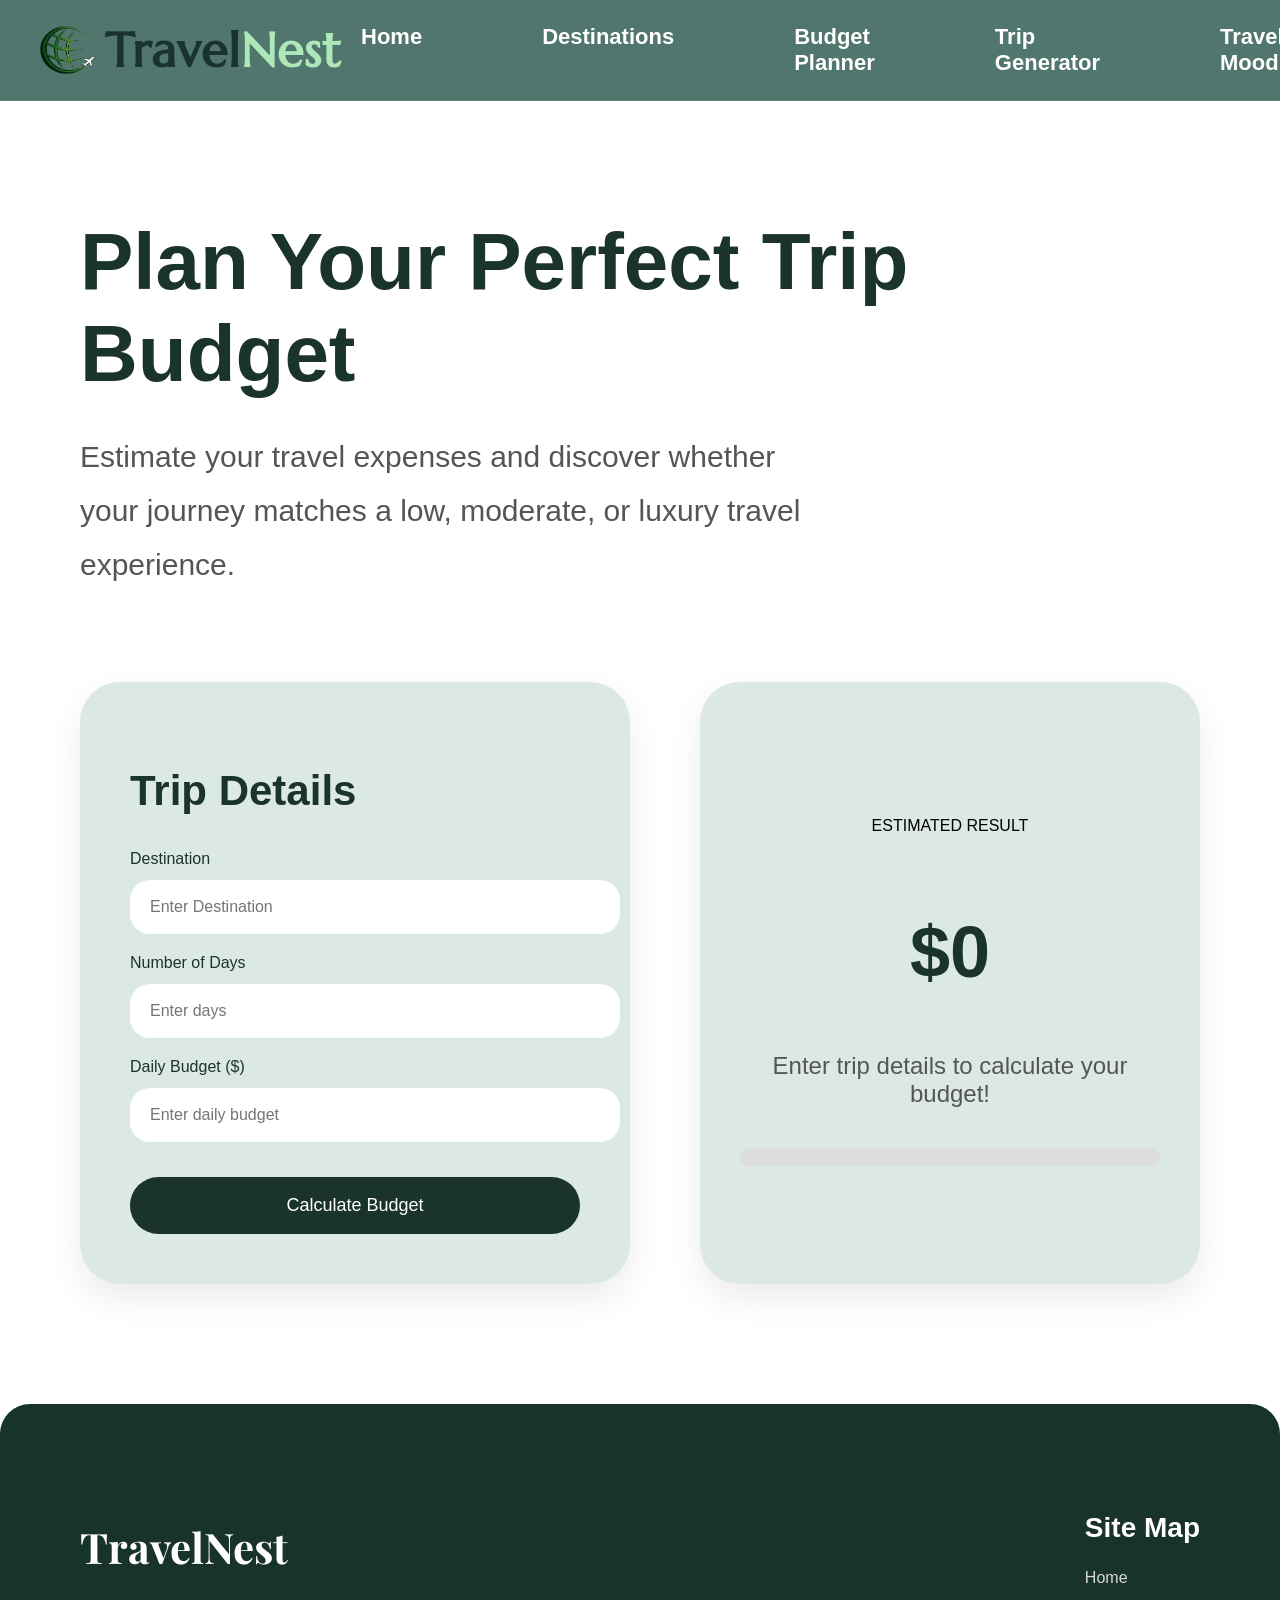
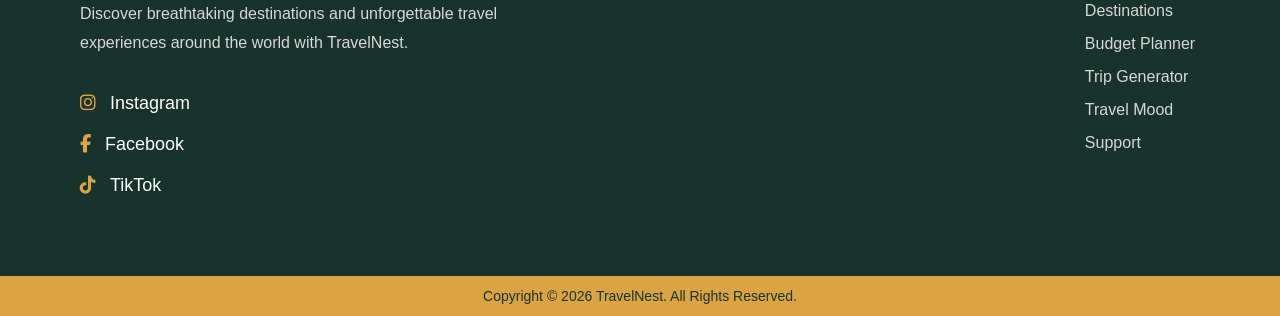
==== budgetplanner.html @ 12ec2a99 "Intial TravelNest Upload TravelNest is a travel based website that is user-friendly, easy to access " ====
<!DOCTYPE html>
<html lang="en">
<head>
    <meta charset="UTF-8">
    <meta name="viewport" content="width=device-width, initial-scale=1.0">
    <title>TravelNest</title>
    <link rel="icon" href="image/favicon.png">
    <link rel="stylesheet" href="css/style.css">
    <link rel="manifest" href="manifest.json">
    <link href="https://fonts.googleapis.com/css2?family=Marcellus&display=swap" rel="stylesheet">
    <link href="https://fonts.googleapis.com/css2?family=Playfair+Display:wght@600;700&display=swap" rel="stylesheet">
    <link rel="stylesheet" href="https://cdnjs.cloudflare.com/ajax/libs/font-awesome/6.5.1/css/all.min.css">
</head>
<body>
    <header>
        <nav>
            <div class="logo">
                <img src="image/favicon.png"
                alt="TravelNest Logo">
                <h1>
                    <span class="travel">Travel</span><span class="nest">Nest</span>
                </h1>

            </div> 
            <div class="hamburger"
            id="hamburger">  
               ☰
            </div> 
            <ul id="nav-menu">
                <li><a href="index.html">Home</a></li>
                <li><a href="destinations.html">Destinations</a></li>
                <li><a href="budgetplanner.html">Budget Planner</a></li>
                <li><a href="tripgenerator.html">Trip Generator</a></li>
                <li><a href="travelmood.html">Travel Mood</a></li>
                <li><a href="support.html">Support</a></li>
                  
            </ul>
        
        </nav>   
    </header>

<section class="budget-hero">
    <h1>Plan Your Perfect Trip Budget</h1>
    <p>Estimate your travel expenses and discover whether your journey matches a low, moderate, or luxury travel experience.</p>
</section>

<section class="budget-container">
    <!--LEFT SIDE-->
    <div class="budget-form">
        <h2>Trip Details</h2>

        <label>Destination</label>
        <input
        type="text"
        id="destination-input"
        placeholder="Enter Destination">

        <label>Number of Days</label>
        <input type="number"
        id="days-input"
        placeholder="Enter days">

        <label>Daily Budget ($)</label>
        <input type="number"
        id="budget-input"
        placeholder="Enter daily budget">
        <button id="calculate-btn">Calculate Budget</button>
    </div>
    <!--RIGHT SIDE-->
    <div class="budget-result">
        <p class="result -small">
            ESTIMATED RESULT 
        </p>
        <h2 id="total-cost">$0</h2>
        <p class="budget-status"
        id="budget-status">
            Enter trip details to calculate your budget!
        </p>
        <!--PROGRESS BAR-->
        <div class="progress-bar">
            <div class="progress-fill"
            id="progress-fill"></div>
        </div>
    </div>
</section>
<footer class="footer">
    <div class="footer-left">
        <h2>
             TravelNest
        </h2>
         <p>
            Discover breathtaking destinations and unforgettable
            travel experiences around the world with TravelNest.
        </p>
 

        <div class="socials">
            <a href="#"><i class="fa-brands fa-instagram"></i>
                Instagram
            
            </a>

            <a href="#"><i class="fa-brands fa-facebook-f"></i>
                Facebook 
            </a>

            <a href="#"><i class="fa-brands fa-tiktok"></i>
                TikTok
            </a>

        </div>
    </div>
    <div class="footer-right">
        <h3>Site Map</h3>
        <ul>
            <li><a href="index.html">Home</a><li>
            <li><a href="destinations.html">Destinations</a></li>
            <li><a href="budgetplanner.html">Budget Planner</a></li>
            <li><a href="tripgenerator.html">Trip Generator</a></li>
            <li><a href="travelmood.html">Travel Mood</a></li>
            <li><a href="support.html">Support</a></li>
        </ul>
    </div>
</footer>
<div class="footer-bottom">
    Copyright © 2026 TravelNest. All Rights Reserved.
</div>
<script src="js/budgetplanner.js"></script>
</body>
</html>
---- css/style.css ----
/* Whole webpage*/
body
{
    margin:0;
    font-family:'Poppins', sans-serif;
    background-color:white;
    overflow-x:hidden;
}
/* Navigation bar*/
nav
{
    box-sizing: border-box;
    display: flex;
    align-items: center;
    padding: 20px 40px;
    justify-content:space-between;
    background:rgba(13, 66, 54, 0.72);
    backdrop-filter:blur(14px);
    -webkit-backdrop-filter: blur(14px);
    border-bottom:1px solid rgba(255,255,255,0.12);
    gap:20px;
    position:fixed;
    top:0;
    left:0;
    width:100%;
    z-index:1000;
   
}
/*Navigation menu*/
nav ul
{
    list-style: none;
    display: flex;
    gap: 120px;
    margin: 0;
    padding:0;
    
}
nav a
{
    text-decoration:none;
    color:white;
    font-size:22px;
    font-weight:700;
    transition:0.3s;
    position:relative;
    display:inline-block;
}
nav a:hover
{
    color:white;
    transform:translateY(-5px) scale(1.02);
}
nav li 
{
    cursor: pointer;
    transition:0.3s;
}
nav li:hover
{
    color:#A7C4A0;
}
nav h1
{
    margin:0;
    font-size: 42px;
    letter-spacing:1px;
    color:#2E2E2E;
    font-family: 'Playfair Display',Serif;
}
.hamburger
{
    display:none;
    font-size:30px;
    color:white;
    cursor:pointer;
}
.logo
{
    display:flex;
    align-items:center;
    gap:10px;
}
.logo img
{
    width:55px;
    height:55px;
    object-fit:contain;
}
.logo h1
{
    margin:0;
    font-size:48px;
    font-family:'Marcellus', serif;
    font-weight:700;
    letter-spacing:1px;
}
.travel
{
    color:#1B332D
}
.nest
{
    color:#aee7b8;
}
/*Hero Section*/
.hero
{
    display: flex;
    justify-content:space-between;
    align-items:flex-start;
    padding:100px 80px 10px;
    background:white;
    gap:150px;
    margin-top:60px;
    position: relative;
    overflow:hidden;
}
.hero-grid
{
    display:grid;
    grid-template-columns:1fr 1fr;
    gap:650px;
}
.hero-grid
{
    display:flex;
    justify-content: space-between;
    align-items: center;
    width: 100%;
}
/*Hero Heading*/
.hero h2
{
    font-size: 78px;
    margin-bottom: 20px;
    line-height:1.4;
    color:#1B332D;
    text-align: left;
    white-space:nowrap;
}
.hero h2 span
{ 
    color:#36856f;
}
/* Hero Paragraph*/
.hero p
{
    font-family: 'poppins',sans-serif;
    font-size: 30px;
    max-width: 650px;
    line-height: 1.8;
    margin-bottom:35px;
    color:#555;
    font-weight: 400;
}
/*Hero Content Box*/
.hero div
{
    max-width: 650px;
}
/*Hero Button*/
.hero button
{
    background-color:#1b332d;
    color: white;
    border: none;
    padding: 20px 35px;
    font-size: 18px;
    border-radius: 30px;
    cursor: pointer;
    transition:0.3s;
    width:auto;
    margin-top: 100px;
    
}
.hero button:hover
{
    transform:translateY(-3px);
    background: #2F5D50;
}
.hero-image
{
    border-radius: 30px;
    
}
.hero-image img {
    width: 700px;
    height: auto;
    object-fit: cover;
    border-radius:30px;
    margin-left:0px;
    box-shadow: 0 20px 40px rgba(0,0,0,0.18);
    display:block;
    opacity:1;
    margin-top:0;
    bottom: -120px;
    z-index: 2;
    position: relative;
    
}
.hero-text {

    max-width: 650px;
    animation: fadeUp 1.5s ease;
    color: #2E2E2E;
    padding-top:40px;
    margin-top: -70px;
    z-index: 2;
    position: relative;
    display:flex;
    flex-direction: column;
    justify-content: space-between;
}

.stats
{
    display:flex;
    justify-content: center;
    gap: 100px;
    padding:40px 0;
}
.stat-box
{
    text-align:center
}
.stat-box h3
{
    font-size:42px;
    color:#2F5D50;
    margin-bottom: 10px;
}
.stat-box p
{
    font-size: 18px;
    color: #555;

}
.line
{
    width:6px;
    height:135px;
    background:grey;
}
.hero-grid 
{
    margin-top: 0;
}
.hero-content
{
    display:flex;
    flex-direction: column;
    justify-content: center;
    height:100%;
    text-align:left;
    align-items:center;
}


/*Footer*/
.footer
{
    background:#18322C;
    color:white;
    display:flex;
    justify-content: space-between;
    padding: 80px;
    border-top-left-radius: 30px;
    border-top-right-radius: 30px;

}
/*Footer Left*/
.footer-left
{
    max-width:420px;
}
.footer-left h2
{
    font-size: 42px;
    margin-bottom: 25px;
    font-family: 'Playfair Display', serif;
}
.footer-left p
{
    color:#D8D8D8;
    line-height:1.8;
    margin-bottom:35px;
}
/*Social Links*/
.socials
{
    gap:20px;
    flex-direction:column;
    display:flex;
    margin-top: 30px;

}
.socials a
{
    color:white;
    text-decoration:none;
    border-radius: 50%;
    display:flex;
    align-items:center;
    font-size: 18px;
    gap:14px;
}
.socials a:hover
{
    color:#A7C4A0;
    transform: TranslateY(-3px);

}
.socials a i
{
    font-size:24px;
    color:#D9A441;
    display:flex;
    align-items:center;
    justify-content: center;
    font-size: 18px;

}
.start-btn
{
    display:inline-block;
    background:#14362F;
    color:white;
    text-decoration:none;
    padding:15px 35px;
    border-radius:30px;
    font-weight:400;
}
.start-btn:hover
{
    background:#2F5D50;
    color:white;
    transform:translateY(-3px);
}
/*Right Side*/
.footer-right h3
{
    font-size: 28px;
    margin-bottom:25px;
}
.footer-right ul
{
    list-style:none;
    padding:0;
}
.footer-right li
{
    margin-bottom: 15px;
}
.footer-right a
{
    transition: 0.3s;
    text-decoration:none;
    color:#D8D8D8;
}
.footer-right a:hover
{
    color:white;
    padding-left:5px;
}
/*Bottom Bar*/
.footer-bottom
{
    background:#D9A441;
    font-size:14px;
    padding:12px;
    text-align:center;
    color:#1B332D;
}
/*Newsletter*/
.newsletter-section
{
    display:flex;
    gap:40px;
    margin:20px 20px 30px;
    padding:50px 60px;
    border-radius: 35px;
    justify-content: space-between;
    background:#d6efe8;
    align-items:center;
  
}
/*left side*/

.newsletter-text h2
{
    color:black;
    margin-bottom:15px;
    font-size:35px;
    font-weight: 70;

}
.newsletter-text p
{
    font-size: 25px;
}
/*right side*/
.newsletter-box
{
    display:flex;
    gap:15px;
    align-items: center;

}
.newsletter-box input
{
    width:280px;
    padding:16px 22px;
    border-radius:35px;
    outline:none;
    border:none;
    font-size: 16px;
}
.newsletter-box button
{
    background: #1b332d;;
    color:white;
    padding:16px 28px;
    border:none;
    transition:0.3s;
    font-weight: 450;
    border-radius: 30px;
    font-size:16px;
    cursor:pointer;
}
.newsletter-box button:hover
{
    transform:translateY(-3px);
    background: #2F5D50;
}
/*Destination of the day*/
/*main section*/
.btn
{
    display:inline-block;
    background:#14362F;
    color:white;
    text-decoration:none;
    padding:15px 35px;
    border-radius:30px;
    font-size:18px;
    font-weight:400;
    transition:0.3s;
    margin-top:20px;
}

.btn:hover
{
    background:#2F5D50;
    color:white;
    transform:translateY(-3px);
}
.destination-wrapper
{
    padding:100px 80px;
    background:white;
}
/*main title*/
.main-day-title
{
    font-weight: 600;
    font-size: 52px;
    color:#1B332D;
    text-align: left;
    margin-bottom: 50px;
}
/*big container*/
.day-destination
{
    background:#DCE9E2;
    box-shadow:0 15px 35px rgba(0,0,0,0.08);
    gap:50px;
    display: flex;
    align-items: center;
    padding:50px;
    border-radius: 45px;
}

.day-destination
{
    display:flex;
    align-items: center;
    background:#DCE9E2;
    gap:80px;
    padding:100px 80px;
    justify-content:space-between;
}

.day-image img
{
    width:350px;
    border-radius: 30px;
    height:420px;
    object-fit: cover;
    display:block;
}
.day-content
{
    flex:1;
}
.small-title
{
    margin-bottom:20px;
    letter-spacing:3px;
    color:#123229;
    letter-spacing:3px;
    align-items: flex-end;
}
.day-content h2
{
    font-size:60px;
    line-height: 1.1;
    margin-bottom: 30px;
    color: #1B332D;
    font-weight: 50
}
.day-content h2 span
{
    color:#36856f;
}
.day-text
{
    font-size: 25px;
    line-height: 1.8;
    color:black;
    margin-bottom: 35px;

}
/*button*/
.day-content button
{
    background: #1B332D;
    transition: 0.3s;
    cursor:pointer;
    color: white;
    border: none;
    padding: 16px 34px;
    border-radius: 35px;
    font-size: 17px;
}
.day-content button:hover
{
    transform:translateY(-3px);
    background: #2F5D50;
}

/*Destination -Hero*/
.destination-hero
{
    text-align:left;
    padding:150px 80px 10px;
    background: white;
}
.destination-hero h2
{
    font-size:68px;
    color:#1B332D;
    margin-bottom: 20px;
}
.destination-hero h2 span
{
    color:#36856f;
}
.destination-hero p
{
    line-height:1.8;
    color:#555;
    font-size: 30px;
    max-width: 750px;
    text-align:left;
    margin-left:0;
}
/*filter section*/
.filter-section
{
    display: flex;
    background: white;
    padding: 30px 80px 60px;
    justify-content:flex-start;
    gap: 20px;
}
.filter-section input,
.filter-section select
{
    width:260px;
    padding:16px 22px;
    border:1px solid #ddd;
    border-radius:35px;
    font-size:16px;
}
.filter-section select 
{
    appearance:none;
    -webkit-appearance:none;
    -moz-appearance:none;

    background-image:url("data:image/svg+xml,%3Csvg xmlns='http://www.w3.org/2000/svg' width='12' height='12' viewBox='0 0 12 12'%3E%3Cpath d='M2 4l4 4 4-4' fill='none' stroke='black' stroke-width='2'/%3E%3C/svg%3E");

    background-repeat:no-repeat;

    background-position:right 25px center;
}
/*Destination Cards*/

/*Individual Card*/
.destination-card
{
    cursor: pointer;
    width:450px;
    background:#d6efe8;
    border-radius: 35px;
    transition: 0.3s;
    overflow: hidden;
    box-shadow: 0 15px 35px rgba(0,0,0,0.08);
}

.destination-cards
{
    display:flex;
    justify-content: center;
    flex-wrap:wrap;
    gap:95px;
    padding:0 80px 100px;
    background:white;
}

.destination-card:hover
{
    transform: translateY(-10px);
}
.destination-card img
{
    width:100%;
    height:400px;
    object-fit: cover;
    display: block;
}
.modal
{
    display:none;
    position:fixed;
    top:0;
    left:0;
    width: 100%;
    height:100%;
    background:rgba(0,0,0,0.7);
    justify-content:center;
    align-items:center;
    z-index:999;
}

.modal-content
{
    width:1100px;
    background:white;
    border-radius:35px;
    overflow:hidden;
    display:flex;
    align-items:stretch;
    position:relative;
    box-shadow:0 20px 40px rgba(0,0,0,0.2);
}
.modal-content img
{
    width:420px;
    height:auto;
    object-fit:cover;
    display:block;
    
}
.modal-text
{
    flex:1;
    padding:50px;
}

.modal-text h2
{
    font-size:45px;

    color:#1B332D;

    margin-bottom:25px;
}

.modal-text p
{
    font-size:20px;

    line-height:1.8;

    color:#555;
}
.modal-text h3
{
    color:#1B332D;
    margin-bottom:20px;
    font-size:25px;
    margin-top:35px;
}
.modal-text ul
{
    padding-left:25px;
    line-height:2;
    color:#555;
    font-size:20px;
}
table
{
    width:100%;
    margin-top:20px;
    border-collapse:collapse;
}
table th,
table td
{
    border:1px solid #ddd;
    padding:15px;
    text-align:center;
}
table th
{
    background:#1B332D;
    color:white;
}

#close-modal
{
    position:absolute;

    top:20px;
    right:25px;

    font-size:40px;

    cursor:pointer;

    color:#1B332D;
}
/*card text*/
.card-info
{
    padding:30px;
}
.card-info h3
{
    font-size: 28px;
    margin-bottom: 10px;
    color: #1B332D;
}
.card-info p
{
    font-size: 17px;
    color:#666;
}

/*Budget hero*/
.budget-hero
{
    padding:150px 80px 10px;
    text-align:left;
    background:white;
}
.budget-hero h1
{
    font-size:80px;
    margin-bottom: 20px;
    color:#1B332D;
}
.budget-hero p
{
    font-size:30px;
    line-height:1.8;
    color:#555;
    max-width:750px;
    text-align:left;
    
}
/*main container*/
.budget-container
{
    flex-wrap:wrap;
    display:flex;
    justify-content:center;
    gap:70px;
    padding:50px 80px 120px;
    background:white;
}
/*form card*/
.budget-form
{
    box-shadow:0 15px 35px rgba(0,0,0,0.08);
    width:450px;
    border-radius: 40px;
    padding:50px;
    background: #DCE9E2;
}
.budget-form h2
{
    font-size:42px;
    margin-bottom:35px;
    color:#1B332D;
}
/*labels*/
.budget-form label
{
    display:block;
    margin-bottom:12px;
    margin-top:20px;
    color:#1B332D;
    font-weight: 500;
}
/*inputs*/
.budget-form input
{
    width:100%;
    padding:18px 20px;
    border:none;
    border-radius: 20px;
    outline:none;
    font-size:16px;
}
/*button*/
.budget-form button
{
    margin-top:35px;
    width:100%;
    padding:18px;
    border:none;
    border-radius:35px;
    background:#1B332D;
    color:white;
    font-size:18px;
    cursor:pointer;
    transition:0.3s;
}
.budget-form button:hover
{
    background:#2F5D50;
    transition:0.3s;
}
/*result card*/
.budget-result
{
    background:#DCE9E2;
    box-shadow:0 15px 35px rgba(0,0,0,0.08);
    width:420px;
    border-radius: 40px;
    padding:50px 40px;
    text-align: center;
    align-items: center;
    display:flex;
    justify-content:center;
    flex-direction: column;

}
/*small title*/
.result-small
{
    letter-spacing:3px;
    margin-bottom:25px;
    color:#2F5D50;
}
/*result price*/
.budget-result h2
{
    font-size:72px;
    margin-bottom:25px;
    color:#1B332D;
    margin-bottom: 35px;;
}
/*status*/
.budget-status
{
    font-size:24px;
    color:#555;
    margin-bottom: 40px;
}
/*progress bar*/
.progress-bar
{
    width:100%;
    height:18px;
    overflow:hidden;
    border-radius:30px;
    background:#ddd;
}
.progress-fill
{
    width:0%;
    height:100%;
    background:#2F5D50;
}

/*random trip genertaor hero section*/

.generator-hero
{
    padding:150px 80px 10px;
    text-align:left;
    background:white;
}
.generator-hero h1
{
    font-size: 80px; 
    color:#1B332D;
    margin-bottom:20px;
}
.generator-hero p
{
    font-size:30px;
    line-height:1.8;
    color:#555;
    max-width:900px;
    text-align:left;
}

/*main container*/

.generator-container
{
    display:flex;
    justify-content:center;
    gap:80px;
    padding:50px 80px 120px;
    background:white;
    flex-wrap:wrap;
    margin-top:40px;
    align-items:flex-start;
}

/*left form*/

.generator-form
{
    width:420px;;
    background:#DCE9E2;
    padding:50px;
    box-shadow:0 15px 35px rgba(0,0,0,0.08);
    border-radius:40px;
    margin-top:80px;
}
/*labels*/
.generator-form label
{
    display:block;
    margin-top:25px;
    color:#1B332D;
    margin-bottom:12px;
    font-weight:500;
}

/*dropdowns*/

.generator-form select
{
    width:100%;
    font-size:16px;
    outline:none;
    border-radius:20px;
    border:none;
    padding:18px 20px;
    
    appearance:none;
    -webkit-appearance:none;
    -moz-appearance:none;

    background-image:url("data:image/svg+xml,%3Csvg xmlns='http://www.w3.org/2000/svg' width='12' height='12' viewBox='0 0 12 12'%3E%3Cpath d='M2 4l4 4 4-4' fill='none' stroke='black' stroke-width='2'/%3E%3C/svg%3E");

    background-repeat:no-repeat;

    background-position:right 25px center;
}
.generator-form select:focus
{
    border:2px solid black;
}

/*button*/

.generator-form button
{
    width:80px;
    transition:0.3s;
    margin-top:40px;
    padding:16px 32px;
    cursor:pointer;
    font-size:18px;
    color:white;
    border:none;
    border-radius:35px;
    background:#1B332D;
    margin:40px 100px 40px;

}
.generator-form button:hover
{
    background:#2F5D50;
}

/*result card*/

.generator-result
{
    width:650px;
    margin-bottom:100px;
    background:#DCE9E2;
    border-radius:40px;
    overflow:hidden;
    box-shadow:0 15px 35px rgba(0,0,0,0.08);
}

/*image*/

.generator-result img
{
    width:100%;
    height:380px;
    object-fit:cover;
    display:block;
}

/*content*/

.generator-content
{
    padding:40px;
}
.small-generator-title
{
    letter-spacing:3px;
    margin-bottom:20px;
    color:#2F5D50;
}

/*main destination title*/

.generator-content h2
{
    font-size:55px;
    color:#1B332D;
    margin-bottom:25px;
}
/*paragraph*/

.generator-text
{
    font-size:19px;
    line-height:1.8;
    color:#555;
    margin-bottom:35px;
}

/*wishlist-btn*/

.wishlist-btn
{
    padding:16px 32px;
    border:none;
    border-radius:35px;
    background:#1B332D;
    color:white;
    cursor:pointer;
    transition:0.3s;
    font-size:17px;
}
.wishlist-btn:hover
{
    background:#2F5D50;
}

/*TRAVEL MOOD HERO*/

.mood-hero
{
    padding:150px 80px 10px;
    background:white;
    text-align:left;
}
.mood-hero h1
{
    font-size:85px;
    color:#1B332D;
    margin-bottom:20px;
}
.mood-hero p
{
    font-size:30px;
    margin:auto;
    max-width:1050px;
    color:#555;
    line-height:1.8;
    margin-left:0;
    margin-right:0;
}
    
 


/*SOUND SECTION */

.sound-section
{
    padding:40px 80px 100px;
    background:white;
}
.sound-section h2
{
    font-size:50px;
    margin-bottom:50px;
    color:#1B332D;
}

/*SOUND CARDS*/
.sound-cards
{
    display:flex;
    gap:180px;
    flex-wrap:wrap;
    justify-content:center;
    align-items:flex-start;
    border-radius: 40px;
}
/*INDIVIDUAL CARD*/
.sound-card
{
    width:400px;
    background:#d6efe8;
    padding-bottom:30px;
    border-radius:35px;

}
.sound-card:hover
{
    transform:translateY(-10px);
}

/*IMAGE*/

.sound-card img
{
    width:100%;
    height:280px;
    display:block;
    object-fit:cover;
    border-radius:15px;
}

/*CARD TITLE*/

.sound-card h3
{
    font-size:32px;
    color:#1B332D;
    padding:25px 25px 10px;
}

/*BUTTON*/

.sound-card button
{
    margin:20px 25px 30px;
    padding:15px 30px;
    border:none;
    border-radius:35px;
    background:#1B332D;
    color:white;
    cursor:pointer;
    transition:0.3s;
}
.sound-card button:hover
{
    background:#2F5D50;
}

/*TRACKER SECTION*/

.tracker-section
{
    padding:0 80px 120px;
    background:white;
}
.tracker-section h2
{
    font-size:50px;
    color:#1B332D;
    margin-bottom:50px;
}

/*TRACKER CARDS*/

.tracker-cards
{
    display:flex;
    gap:100px;
    flex-wrap:wrap;
}

/*INDIVIDUAL TRACKER CARD*/

.tracker-card
{
    width:450px;
    background:#DCE9E2;
    padding:40px;
    box-shadow:0 15px 35px rgba(0,0,0,0.08);
    border-radius:35px;
}
.tracker-card h3
{
    font-size:34px;
    color:#1B332D;
    margin-bottom:20px;
}
.tracker-card p
{
    font-size:18px;
    line-height:1.8;
    color:#555;
    margin-bottom:30px;
}

/*BUTTON AREA*/

.tracker-buttons
{
    display:flex;
    gap:20px;
}

/*BUTTON*/

.visited-btn,
.planned-btn
{
    padding:14px 28px;
    border:none;
    border-radius:30px;
    color:white;
    cursor:pointer;
    background:#1B332D;
    transition:0.3s;
}

.visited-btn:hover,
.planned-btn:hover
{
    background:#2F5D50;
}
.tracker-card img
{
    width:100%;
    height:610px;
    display:block;
    margin-bottom:25px;
    border-radius:25px;
    object-fit:cover;
}

/*SUPPORT HERO*/

.support-hero
{
    padding:150px 80px 10px;
    background:white;
    text-align:Left;
}
.support-hero h1
{
    font-size:85px;
    color:#1B332D;
    margin-bottom:20px;
}
.support-hero p
{
    font-size:30px;
    line-height:1.8;
    color:#555;
    max-width:790px;
    text-align:left;
}

/*MAIN CONTAINER*/

.support-container
{
    display:flex;
    justify-content:center;
    gap:80px;
    padding:50px 80px 120px;
    background:white;
    flex-wrap:wrap;
    align-items:flex-start;
}

/*FORM CARD*/

.support-form
{
    width:450px;
    background:#DCE9E2;
    padding:50px;
    border-radius:40px;
    box-shadow:0 15px 35px rgba(0,0,0,0.8);
}
.support form h2
{
    font-size:120px;
    color:#1B332D;
    margin-bottom:35px;
}

/*LABELS*/

.support-form label
{
    display:block;
    margin-top:20px;
    margin-bottom:12px;
    color:#1B332D;
    font-weight:500;
}

/*INPUTS*/

.support-form input,
.support-form textarea
{
    width:400px;
    padding:18px 20px;
    border:none;
    border-radius:20px;
    outline:none;
    font-size:16px;
}

/*TEXTAREA*/

.support-form textarea
{
    height:180px;
    resize:none;
}

/*BUTTON*/

.support-form button
{
    width:100%;
    margin-top:35px;
    border:none;
    padding:18px;
    border-radius:35px;
    background:#1B332D;
    color:white;
    transition:0.3s;
    cursor:pointer;
    font-size:18px;
}
.support-form button:hover
{
    background:#2F5D50;
}

/*FAQ SECTION*/

.faq-section h2
{
    font-size:50px;
    color:#1B332D;
    margin-bottom:40px;
}

/*FAQ ITEM*/

.faq-item
{
    background:#DCE9E2;
    padding:30px;
    border-radius:30px;
    box-shadow:0 15px 35px rgba(0,0,0,0.08);
    margin-bottom:75px;
}
/*QUESTION*/

.faq-item h3
{
    font-size:28px;
    color:#1B332D;
    margin-bottom:15px;
}

/*ANSWER*/

.faq-item p
{
    display:none;
    font-size:25px;
    line-height:1.8;
    color:#555;
}
.faq-question
{
    cursor:pointer
}
.faq-question:hover
{
    color:white;
}

/* MOBILE VERSION */
@media (max-width:768px)
{
    html,
    body
    {
        overflow-x:hidden;
        width:100%;
    }

    /* NAVBAR */
   nav
    {
        padding:10px 15px;
        position:fixed;
        top:0;
        left:0;
        width:100%;
        z-index:1000;
    }

    .logo img
    {
        width:40px;
        height:40px;
    }

    .logo h1
    {
        font-size:28px;
    }

    .hamburger
    {
        display:block;
        font-size:30px;
        color:white;
        cursor:pointer;
        margin-left:auto;
    }

    #nav-menu
    {
        display:none;
        flex-direction:column;
        position:absolute;
        top:100%;
        left:0;
        width:100%;
        background:#567F74;
        padding:20px 0;
        gap:20px;
        text-align:center;
    }

    #nav-menu.active
    {
        display:flex;
    }

    /* HERO */
    .hero
    {
        padding:20px 20px 20px;
        gap:10px;
    }

    .hero-grid
    {
        display:flex;
        flex-direction:column;
        align-items:center;
        gap:10px;
    }

    .hero-text
    {
        max-width:100%;
        text-align:center;
        margin-top:0;
        padding-top:0;
    }

    .hero h2
    {
        font-size:42px;
        white-space:normal;
        text-align:center;
    }

    .hero p
    {
        font-size:18px;
        max-width:100%;
        text-align:center;
        margin-bottom:10px;
    }

    .hero-content
    {
        align-items:center;
        margin-bottom:0;
        gap:5px;
    }

    .hero-image img
    {
        width:100%;
        max-width:350px;
        height:auto;
        margin: auto;
        display:block;
    }

    /* STATS */
    .stats
    {
        gap:20px;
        flex-wrap:wrap;
    }

    .stat-box h3
    {
        font-size:28px;
    }

    .stat-box p
    {
        font-size:12px;
    }

    .line
    {
        display:none;
    }

    /* DESTINATION OF THE DAY */
    .main-day-title
    {
        font-size:35px;
        text-align:center;
    }

    .destination-wrapper
    {
        padding:40px 20px;
    }

    .day-destination
    {
        display:flex;
        flex-direction:column;
        gap:30px;
        padding:30px 20px;
        text-align:center;
    }

    .day-image img
    {
        width:100%;
        max-width:280px;
        height:auto;
        margin:0 auto;
        display:block;
    }

    .day-content h2
    {
        font-size:28px;
        line-height:1.3;
    }

    .day-text
    {
        font-size:16px;
        line-height:1.7;
    }

    /* NEWSLETTER */
    .newsletter-section
    {
        padding:30px 20px;
        flex-direction:column;
        text-align:center;
    }

    .newsletter-text h2
    {
        font-size:28px;
    }

    .newsletter-text p
    {
        font-size:16px;
    }

    .newsletter-box
    {
        width:100%;
        flex-direction:column;
    }

    .newsletter-box input
    {
        width:100%;
        box-sizing:border-box;
    }

    /* FOOTER */
    .footer
    {
        flex-direction:column;
        text-align:center;
        padding:25px 20px;
        gap:30px;
    }
    .footer-left,
    .footer-right
    {
        width:100%;
    }
    .footer-left h2
    {
        font-size:50px;
    }
    .footer-right h3
    {
        font-size:40px;
    }
    .socials
    {
        display:flex;
        flex-direction:column;
        align-items:center;
        gap:15px;
    }
    .footer-right ul
    {
        margin:0;
        padding:0;
    }
    .footer-right li
    {
        list-style:none;
        margin:10px 0;
    }
    .footer-bottom
    {
        text-align:center;
        font-size:14px;
        padding:15px;
    }

    /*Destination Page*/
    .destination-hero
    {
        padding:80px 20px 20px;
    }
    .destination-hero h2
    {
        font-size:42px;
        line-height:1.2;
        text-align:center;
        word-break:normal;
    }
    .destination-hero p
    {
        font-size:16px;
        line-height:1.6;
        text-align:center;
        width:100%;
    }
    .filter-section
    {
        display:flex;
        flex-direction:column;
        gap:15px;
        padding:0 20px;
    }
    .filter-section input,
    .filter-section select
    {
        width:100%;
        height:50px;
        font-size:16px;
        padding:0 15px;
        box-sizing:border-box;
        
    }
    .modal-content
    {
        width:90%;
        max-width:350px;
        max-height:85vh;
        overflow-y:auto;

        display:flex;
        flex-direction:column;
        align-items:center;

        padding:15px;
        box-sizing:border-box;
    }
    .modal-content img
    {
        width:100%;
        height:300px;
        max-width:280px;
        margin-bottom:15px;
        border-radius:10px;
        object-fit:cover;
       
    }
    .modal-text
    {
        width:100%;
        text-align:left;
    }
    .modal-text h2
    {
        font-size:24px;
        margin-bottom:10px;
    }
    .modal-text p
    {
        font-size:14px;
        line-height:1.6;
    }
    .modal-content table
    {
        width:100%;
        font-size:14px;
    }
    .modal-content th,
    .modal-content td
    {
        padding:8px;
        text-align:center;
    }
    .destination-cards
    {
        margin-top:30px;
    }

    /*Budget Planner*/
    /*make the main title and description middle*/
    .budget-hero
    {
        padding:80px 20px 20px;
    }
    .budget-hero h1
    {
        font-size:55px;
        line-height:1.1;
        text-align:center;
    }  

    .budget-hero p
    {
        font-size:18px;
        line-height:1.6;
        text-align:center;
        padding:0 20px;
    }

    /*make the input bars middle*/
    
 
    .budget-form
    {
        width:90%;
        max-width:360px;
        margin:0 auto;
        display:flex;
        flex-direction:column;
        align-items:center;
    }
    .budget-form label
    {
        width:100%;
        max-width:250px;
        text-align:left;
    }
    .budget-form input
    {
        width:100%;
        max-width:250px;
        box-sizing:border-box;
        font-size:12px;
        padding:12px 15px;
    }
    .budget-form button
    {
        width:140px;
        height:50px;
        font-size:14px;
        border-radius:25px;
        padding:0 15px;
        white-space:nowrap;
        display:block;
        margin:20px auto 0;
        

    }

    /*Trip generator*/
    /*make the title and the description nmiddle and perfect*/
    .generator-hero
    {
        padding:80px 20px 20px;
        text-align:center;
    }
    .generator-hero h1
    {
        font-size:55px;
        line-height:1.1;
        text-align:center;
    }
    .generator-hero p
    {
        font-size:18px;
        line-height:1.6;
        text-align:center;
        padding:0 20px;
    }
    .generator-hero h1
    {
        font-size:45px;
    }
    .generator-form select
    {
        width:100%;
        max-width:250px;
        padding:12px 15px;
        font-size:16px;
        box-sizing:border-box;
    }
    .generator-form button
    {
        width:200px;
    }
    .generator-form
    {
        gap:8px;
        display:flex;
        flex-direction:column;
        align-items:center;
    }
    .generator-form label
    {
        width:100%;
        max-width:250px;
        text-align:left;
    }
    
    /*trip-generator result card*/
    .generator-hero
    {
        padding-bottom:5px;
    }
    .generator-container
    {
        margin-top:0;
    }
    .generator-result
    {
        width:100%;
        max-width:100%;
        margin:20px auto;
    }
    .generator-content
    {
        padding:20px;
        text-align:center;
    }

    #result-title
    {
        font-size:32px;
        line-height:1.2;
        word-break:normal;
    }
    .generator-text
    {
        font-size:16px;
        line-height:1.6;
    }
    #result-image
    {
        width:100%;
        height:250px;
        object-fit:cover;
    }
    .generator-form,
    .generator-result
    {
        width:95%;
        max-width:370px;
    }
    .wishlist-btn
    {
        width:140px;
        height:50px;
        font-size:14px;
        padding:0 15px;
        border-radius:25px;
        white-space:nowrap;
    }
    #generate-btn
    {
        width:160px;
        height:50px;
        font-size:14px;
        border-radius:25px;
        padding:0 15px;
        white-space:nowrap;
    }

    /*travel mood page*/

    .mood-hero
    {
        padding:80px 20px 20px;
        text-align:center;
    }
    .mood-hero h1
    {
        font-size:55px;
        line-height:1.1;
        text-align:center
    }
    .mood-hero p
    {
        font-size:18px;
        line-height:1.6;
        text-align:center;
        padding:0 20px;
    }
    .tracker-card
    {
        width:90%;
        max-width:280px;
        padding:15px;
        margin:0 auto;
    }

    .tracker-section h2
    {
        font-size:40px;
        text-align:center;
    }
    .tracker-cards
    {
        display:flex;
        flex-direction:column;
        align-items:center;
        gap:25px;
    }
    .tracker-card img
    {
        width:100%;
        height:160px;
        object-fit:cover;
        border-radius:15px;
    }
    .sound-section h2
    {
        font-size:28px;
        text-align:center;
    }
    .tracker-buttons
    {
        display:flex;
        justify-content:center;
        gap:8px
    }
    .visited-btn,
    .planned-btn
    {
        width:90px;
        height:35px;
        font-size:12px;
        padding:0;
    }
    .tracker-card h3
    {
        font-size:22px;
        margin:8px 0;
    }
    .tracker-card p
    {
        font-size:13px;
        line-height:1.4;
        margin-bottom:10px;
    }
    .sound-card
    {
        width:90%;
        max-width:320px;
        padding:15px;
    }
    .sound-card img
    {
        height:160px;
        object-fit:cover;
    }
    .sound-card h3
    {
        font-size:22px;
        margin:10px 0;
    }
    .sound-card button
    {
        width:120px;
        height:40px;
        font-size:14px;
        border-radius:20px;
        padding:0 10px;
        white-space:nowrap;
    }
    .sound-cards
    {
        gap:20px;
    }

    /*support page*/
    .support-hero
    {
        padding:80px 20px 20px;
    }
    .support-hero h1
    {
        font-size:50px;
        line-height:1.1;
        text-align:center;
    }
    .support-hero p
    {
        font-size:18px;
        line-height:1.6;
        text-align:center;
        padding:0 20px;
    }
    .support-form
    {
        width:90%;
        max-width:360px;
        padding:20px;
        margin:0 auto;
    }
    .support-form input,
    .support-form textarea
    {
        width:100%;
        box-sizing:border-box;
        font-size:14px;
    }
    .support-form textarea
    {
        height:120px;
    }
    #feedback-btn
    {
        width:140px;
        height:45px;
        font-size:12px;
        display:block;
        margin:20px auto 0;
    }
    .faq-section h2
    {
        font-size:30px;
        text-align:center;
    }
    .faq-item
    {
        padding:15px;
    }
    .faq-question
    {
        font-size:18px;
    }
    .faq-item p
    {
        line-height:1.5;
        font-size:14px;
    }
}
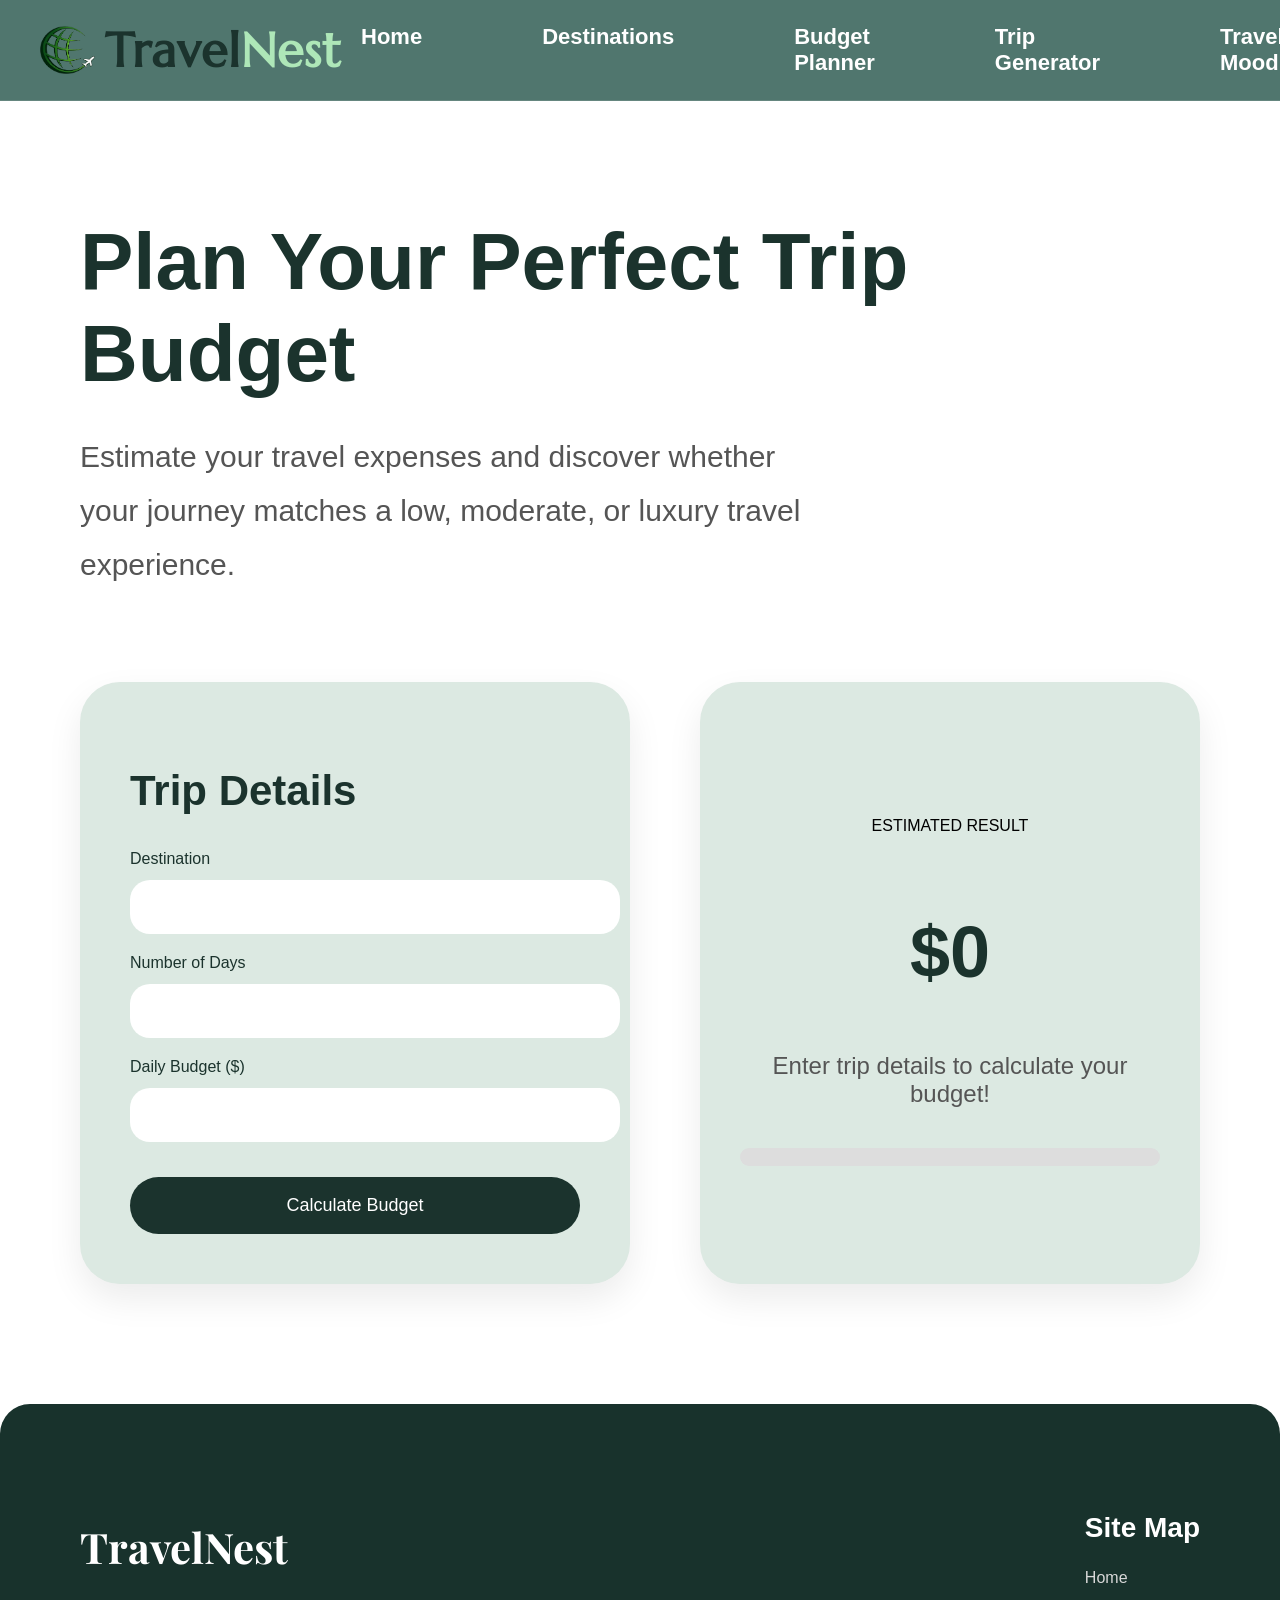
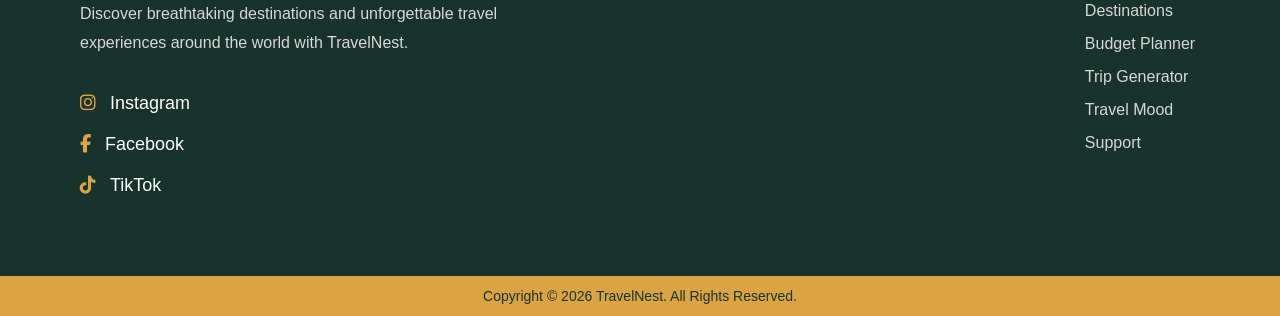
==== commit d141a684: "budget planner error fixing in html" ====
--- a/budgetplanner.html
+++ b/budgetplanner.html
@@ -49,21 +49,33 @@
     <div class="budget-form">
         <h2>Trip Details</h2>
 
-        <label>Destination</label>
+        <label for="destination">
+            Destination
+        </label>
+
         <input
-        type="text"
-        id="destination-input"
-        placeholder="Enter Destination">
+            type="text"
+            id="destination"
+            aria-label="Destination">
 
-        <label>Number of Days</label>
-        <input type="number"
-        id="days-input"
-        placeholder="Enter days">
+        <label for="days">
+            Number of Days
+        </label>
 
-        <label>Daily Budget ($)</label>
-        <input type="number"
-        id="budget-input"
-        placeholder="Enter daily budget">
+       <input
+            type="number"
+            id="days"
+            aria-label="Number of Days">
+        <label for="budget">
+            Daily Budget ($)
+        </label>
+
+        <input
+            type="number"
+            id="budget"
+            aria-label="Daily Budget">
+
+        
         <button id="calculate-btn">Calculate Budget</button>
     </div>
     <!--RIGHT SIDE-->
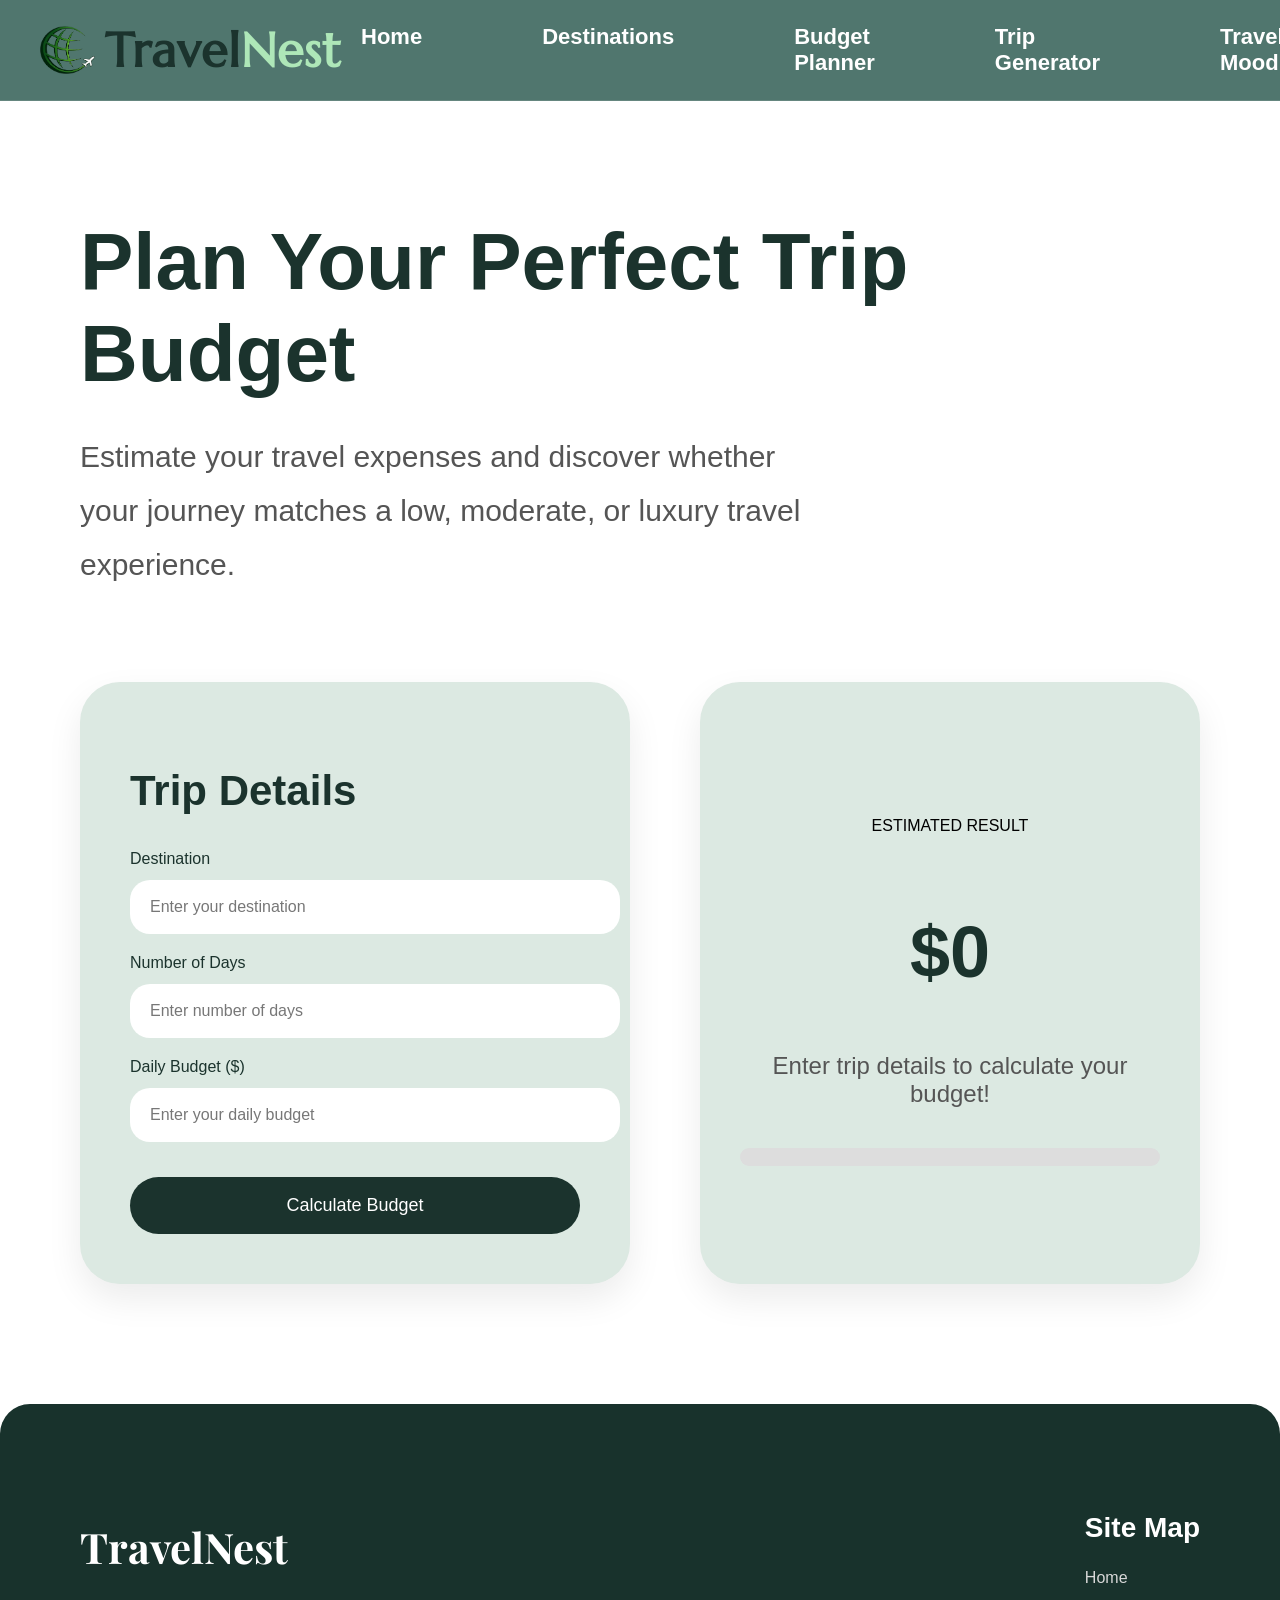
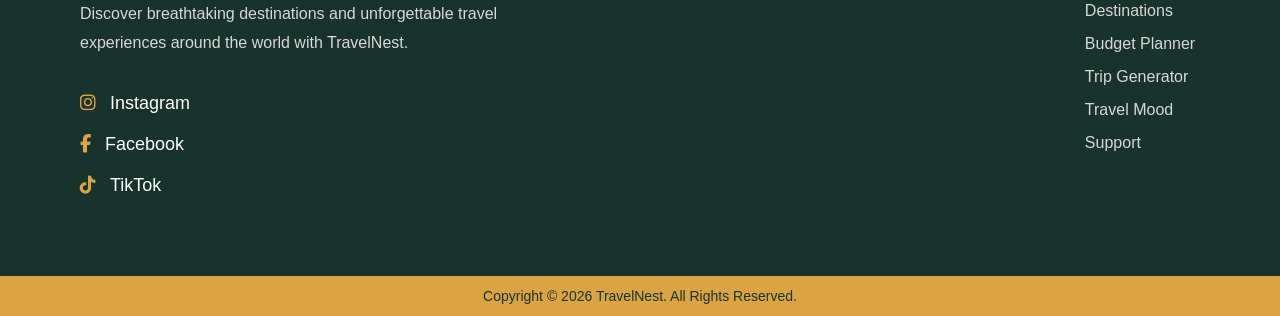
==== commit 7d035c08: "budgetplanner eiditing" ====
--- a/budgetplanner.html
+++ b/budgetplanner.html
@@ -56,6 +56,7 @@
         <input
             type="text"
             id="destination"
+            placeholder="Enter your destination"
             aria-label="Destination">
 
         <label for="days">
@@ -65,6 +66,7 @@
        <input
             type="number"
             id="days"
+            placeholder="Enter number of days"
             aria-label="Number of Days">
         <label for="budget">
             Daily Budget ($)
@@ -73,6 +75,7 @@
         <input
             type="number"
             id="budget"
+            placeholder="Enter your daily budget"
             aria-label="Daily Budget">
 
         
--- a/css/style.css
+++ b/css/style.css
@@ -985,12 +985,12 @@
 
 .generator-form button
 {
-    width:80px;
+    width:120px;
     transition:0.3s;
     margin-top:40px;
     padding:16px 32px;
     cursor:pointer;
-    font-size:18px;
+    font-size:12px;
     color:white;
     border:none;
     border-radius:35px;
@@ -1299,7 +1299,32 @@
 }
 
 /*FORM CARD*/
-
+.submit-btn
+{
+    display:block;
+    width:200px;
+    margin:25px auto 0;
+
+    background:#12352e;
+    color:white;
+
+    padding:14px 25px;
+    border:none;
+    border-radius:30px;
+
+    font-size:16px;
+    font-weight:400;
+    cursor:pointer;
+
+    transition:0.3s ease;
+}
+
+.submit-btn:hover
+{
+    background:#2F5D50;
+    color:white;
+    transform:translateY(-3px);
+}
 .support-form
 {
     width:450px;
@@ -1327,6 +1352,12 @@
 }
 
 /*INPUTS*/
+input::placeholder,
+textarea::placeholder
+{
+    color: #777;
+    opacity: 1;
+}
 
 .support-form input,
 .support-form textarea
@@ -1349,22 +1380,19 @@
 
 /*BUTTON*/
 
-.support-form button
-{
-    width:100%;
-    margin-top:35px;
-    border:none;
-    padding:18px;
-    border-radius:35px;
-    background:#1B332D;
-    color:white;
-    transition:0.3s;
-    cursor:pointer;
-    font-size:18px;
-}
-.support-form button:hover
-{
+.surprise-btn {
+    background: #12352e;
+    color: white;
+    padding: 14px 35px;
+    border-radius: 50px;
+    font-weight: 400;
+    text-decoration: none;
+    display: inline-block;
+}
+
+.surprise-btn:hover {
     background:#2F5D50;
+    color: #12352e;
 }
 
 /*FAQ SECTION*/
